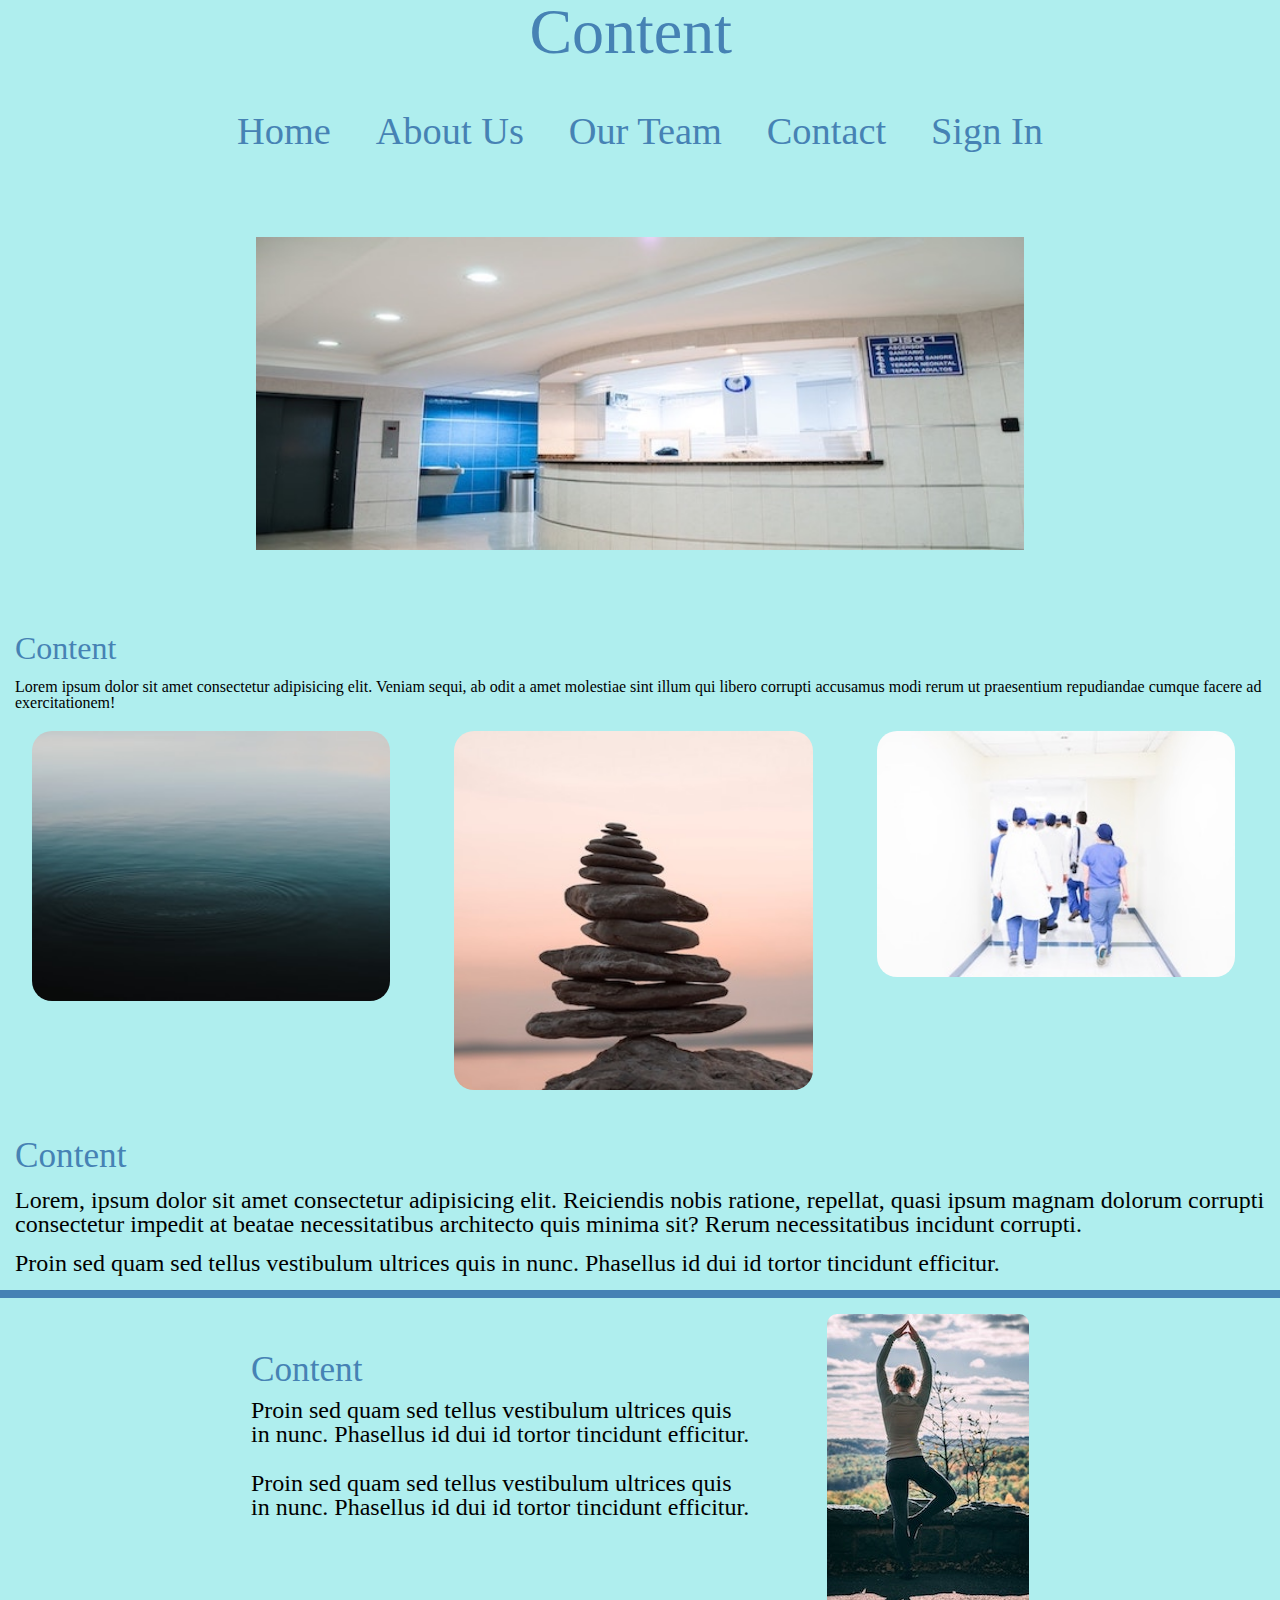
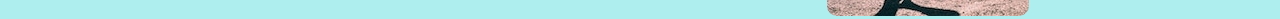
==== index.html @ 20370a3c "pushing" ====
<!doctype html>

<html lang="en">
<head>
  <meta charset="utf-8">
  <meta name="viewport" content="width=device-width, initial-scale=1.0">
  <title>Content</title>

  <link href= "https://fonts.googleapis.com/css?family=Merriweather|Teko&display=swap" rel="stylesheet">
  <link href="css/index.css" rel="stylesheet">
</head>

<body>
    <div class = 'container home'>
        <div class="nav-div">
            <nav class="navbar">
              <div class="nav-header">
                <h1>Content</h1>
              </div> 
            
              <div class="nav-links">
                  <a href="index.html">Home</a>
                  <a href="about.html">About Us</a>
                  <a href="#">Our Team</a>
                  <a href="#">Contact</a>
                  <a href="#">Sign In</a>
              </div>
            </nav>
        </div>

          <header class="intro">
                <img src="images/hospital.jpg" class ="check-in" alt="A picture of a hospital check in.">
                <h2>Content</h2>
    
                <p>Lorem ipsum dolor sit amet consectetur adipisicing elit. Veniam sequi, ab odit a amet molestiae sint illum qui libero corrupti accusamus modi rerum ut praesentium repudiandae cumque facere ad exercitationem!</p>
              </header>





        <section class ='headImages'>
            <img src = 'images/water.jpg' class='water' alt='A picture of water splashing.'>
            <img src = 'images/rocks.jpg' class='rocks' alt='A picture of stacked rocks.'>
            <img src = 'images/groupDoctors.jpg' class='group' alt='A picture of a group of doctors.'>
        </section>

        <section class='mid-content'>
                <h3>Content</h3>
                <p>Lorem, ipsum dolor sit amet consectetur adipisicing elit. Reiciendis nobis ratione, repellat, quasi ipsum magnam dolorum corrupti consectetur impedit at beatae necessitatibus architecto quis minima sit? Rerum necessitatibus incidunt corrupti.</p>

                <p>Proin sed quam sed tellus vestibulum ultrices quis in nunc. Phasellus id dui id tortor tincidunt efficitur.</p>
        </section>

        <section class='final-content'>
            <div class='walk-text'>
                <h3>Content</h3>
                <p>Proin sed quam sed tellus vestibulum ultrices quis in nunc. Phasellus id dui id tortor tincidunt efficitur.</p>

                <p>Proin sed quam sed tellus vestibulum ultrices quis in nunc. Phasellus id dui id tortor tincidunt efficitur.</p>
            </div>

            <div class='walk-img'>
                <img src='images/yogaStretch.jpg' alt='A scenic picture of a woman doing yoga.'>
            </div>
        </section>
       
    </div>
</body>
</html>
---- css/index.css ----
@font-face {
    font-family: 'Merriweather';
    font-style: normal;
    font-weight: 400;
    font-display: swap;
    src: local('Merriweather Regular'), local('Merriweather-Regular'), url(https://fonts.gstatic.com/s/merriweather/v21/u-440qyriQwlOrhSvowK_l5-fCZJ.ttf) format('truetype');
  }
  @font-face {
    font-family: 'Teko';
    font-style: normal;
    font-weight: 400;
    font-display: swap;
    src: local('Teko Regular'), local('Teko-Regular'), url(https://fonts.gstatic.com/s/teko/v9/LYjNdG7kmE0gfaN9oA.ttf) format('truetype');
  }
  * {
    box-sizing: border-box;
  }
  html {
    font-size: 62.5%;
  }
  html,
  body {
    font-family: 'Teko', sans-serif;
    color: black;
  }
  h1,
  h2,
  h3,
  h4,
  h5 {
    font-family: 'Merriweather', serif;
    color: #4682B4;
  }
  h2 {
    font-size: 3.2rem;
  }
  h3 {
    font-size: 2.8rem;
  }
  p {
    font-size: 1.6rem;
    line-height: 1.4;
  }
  .container {
    max-width: 100%;
    width: 100%;
    margin: 0 auto;
    background: #AFEEEE;
  }
  .container .intro h2 {
    padding: 15px;
    font-size: 2rem;
  }
  .container .intro p {
    padding: 0 15px;
  }
  .container .intro img {
    width: 80%;
    padding-left: 20%;
    padding-top: 5%;
    padding-bottom: 5%;
  }
  .container .headImages {
    display: flex;
    flex-wrap: wrap;
    width: 100%;
  }
  .container .headImages img {
    width: 28%;
    margin: 20px 2.5%;
    border-radius: 20px;
    height: 100%;
  }
  .container .mid-content {
    padding: 15px;
  }
  .container .mid-content h3 {
    margin-top: 13px;
    font-size: 2.2rem;
    color: #4682B4;
  }
  .container .mid-content p {
    margin-top: 15px;
    color: black;
    font-size: 1.5rem;
  }
  .container .final-content {
    border-top: 8px solid #4682B4;
    padding-top: 1rem;
    display: flex;
    justify-content: center;
    color: #F5FFFA;
  }
  .container .final-content .walk-text {
    Width: 45%;
    padding-right: 6%;
    padding-top: 3%;
  }
  .container .final-content .walk-text h3 {
    margin-bottom: 10px;
    color: #4682B4;
    font-size: 2.2rem;
  }
  .container .final-content .walk-text p {
    margin-bottom: 25px;
    font-size: 1.5rem;
    color: black;
  }
  .container .final-content .walk-img img {
    width: 100%;
    height: auto;
    border-radius: 10px;
  }
  .container .nav-div {
    display: flex;
    justify-content: center;
  }
  .container .nav-div .navbar .nav-header {
    font-size: 4rem;
    padding-bottom: 1.6rem;
    width: 100%;
    padding-left: 37%;
  }
  .container .nav-div .navbar .nav-header h1 {
    color: #4682B4;
  }
  .container .nav-div .navbar .nav-links {
    display: flex;
    justify-content: space-between;
  }
  .container .nav-div .navbar .nav-links a {
    text-decoration: none;
    color: #4682B4;
    font-size: 2.4rem;
    padding: 1.4rem;
  }
  /* http://meyerweb.com/eric/tools/css/reset/ 
     v2.0 | 20110126
     License: none (public domain)
  */
  html,
  body,
  div,
  span,
  applet,
  object,
  iframe,
  h1,
  h2,
  h3,
  h4,
  h5,
  h6,
  p,
  blockquote,
  pre,
  a,
  abbr,
  acronym,
  address,
  big,
  cite,
  code,
  del,
  dfn,
  em,
  img,
  ins,
  kbd,
  q,
  s,
  samp,
  small,
  strike,
  strong,
  sub,
  sup,
  tt,
  var,
  b,
  u,
  i,
  center,
  dl,
  dt,
  dd,
  ol,
  ul,
  li,
  fieldset,
  form,
  label,
  legend,
  table,
  caption,
  tbody,
  tfoot,
  thead,
  tr,
  th,
  td,
  article,
  aside,
  canvas,
  details,
  embed,
  figure,
  figcaption,
  footer,
  header,
  hgroup,
  menu,
  nav,
  output,
  ruby,
  section,
  summary,
  time,
  mark,
  audio,
  video {
    margin: 0;
    padding: 0;
    border: 0;
    font-size: 100%;
    font: inherit;
    vertical-align: baseline;
  }
  /* HTML5 display-role reset for older browsers */
  article,
  aside,
  details,
  figcaption,
  figure,
  footer,
  header,
  hgroup,
  menu,
  nav,
  section {
    display: block;
  }
  body {
    line-height: 1;
  }
  ol,
  ul {
    list-style: none;
  }
  blockquote,
  q {
    quotes: none;
  }
  blockquote:before,
  blockquote:after,
  q:before,
  q:after {
    content: '';
    content: none;
  }
  table {
    border-collapse: collapse;
    border-spacing: 0;
  }
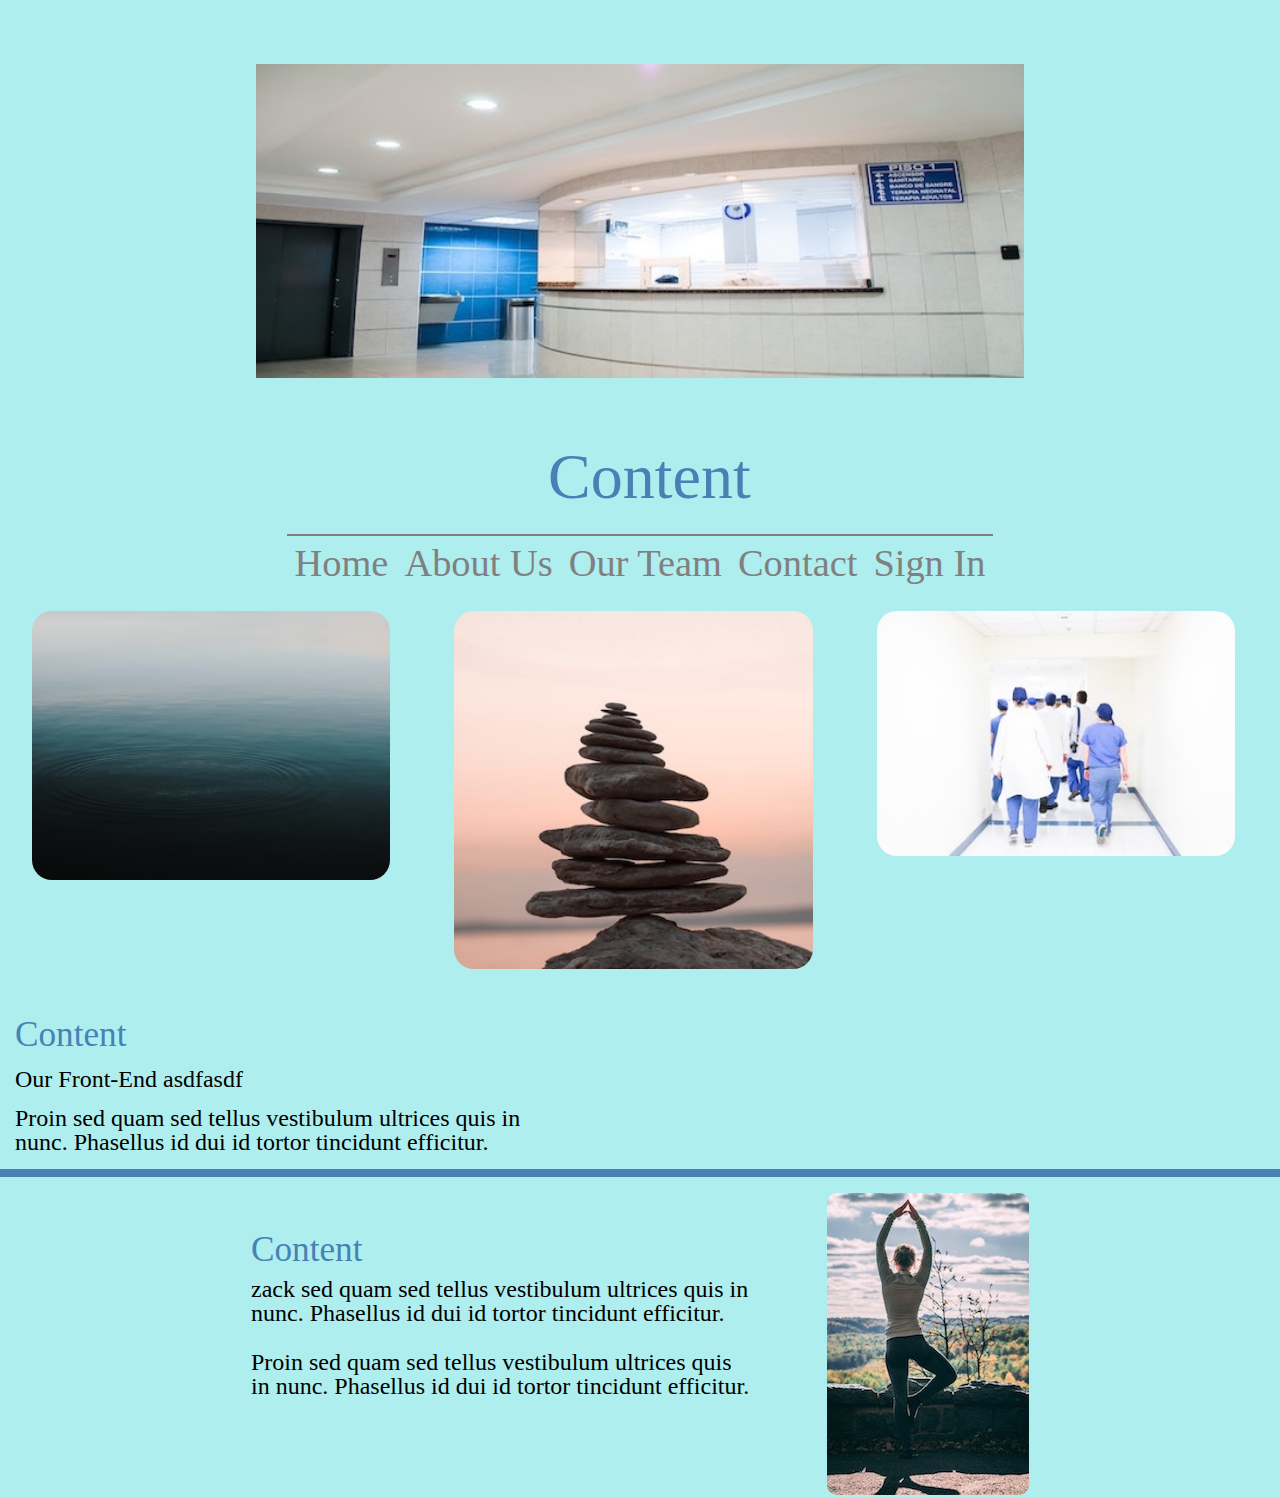
==== commit ae59e95c: "almost done w media queries then basically just got to style a little more as I please and fill in s" ====
--- a/index.html
+++ b/index.html
@@ -12,6 +12,9 @@
 
 <body>
     <div class = 'container home'>
+        <header class="intro">
+            <img src="images/hospital.jpg" class ="check-in" alt="A picture of a hospital check in.">
+          </header>
         <div class="nav-div">
             <nav class="navbar">
               <div class="nav-header">
@@ -28,12 +31,7 @@
             </nav>
         </div>
 
-          <header class="intro">
-                <img src="images/hospital.jpg" class ="check-in" alt="A picture of a hospital check in.">
-                <h2>Content</h2>
-    
-                <p>Lorem ipsum dolor sit amet consectetur adipisicing elit. Veniam sequi, ab odit a amet molestiae sint illum qui libero corrupti accusamus modi rerum ut praesentium repudiandae cumque facere ad exercitationem!</p>
-              </header>
+         
 
 
 
@@ -47,15 +45,14 @@
 
         <section class='mid-content'>
                 <h3>Content</h3>
-                <p>Lorem, ipsum dolor sit amet consectetur adipisicing elit. Reiciendis nobis ratione, repellat, quasi ipsum magnam dolorum corrupti consectetur impedit at beatae necessitatibus architecto quis minima sit? Rerum necessitatibus incidunt corrupti.</p>
-
+                <p>Our Front-End asdfasdf </p>
                 <p>Proin sed quam sed tellus vestibulum ultrices quis in nunc. Phasellus id dui id tortor tincidunt efficitur.</p>
         </section>
 
         <section class='final-content'>
             <div class='walk-text'>
                 <h3>Content</h3>
-                <p>Proin sed quam sed tellus vestibulum ultrices quis in nunc. Phasellus id dui id tortor tincidunt efficitur.</p>
+                <p>zack sed quam sed tellus vestibulum ultrices quis in nunc. Phasellus id dui id tortor tincidunt efficitur.</p>
 
                 <p>Proin sed quam sed tellus vestibulum ultrices quis in nunc. Phasellus id dui id tortor tincidunt efficitur.</p>
             </div>
--- a/css/index.css
+++ b/css/index.css
@@ -1,265 +1,320 @@
 @font-face {
-    font-family: 'Merriweather';
-    font-style: normal;
-    font-weight: 400;
-    font-display: swap;
-    src: local('Merriweather Regular'), local('Merriweather-Regular'), url(https://fonts.gstatic.com/s/merriweather/v21/u-440qyriQwlOrhSvowK_l5-fCZJ.ttf) format('truetype');
-  }
-  @font-face {
-    font-family: 'Teko';
-    font-style: normal;
-    font-weight: 400;
-    font-display: swap;
-    src: local('Teko Regular'), local('Teko-Regular'), url(https://fonts.gstatic.com/s/teko/v9/LYjNdG7kmE0gfaN9oA.ttf) format('truetype');
-  }
-  * {
-    box-sizing: border-box;
-  }
-  html {
-    font-size: 62.5%;
-  }
-  html,
-  body {
-    font-family: 'Teko', sans-serif;
-    color: black;
-  }
-  h1,
-  h2,
-  h3,
-  h4,
-  h5 {
-    font-family: 'Merriweather', serif;
-    color: #4682B4;
-  }
-  h2 {
-    font-size: 3.2rem;
-  }
-  h3 {
-    font-size: 2.8rem;
-  }
-  p {
-    font-size: 1.6rem;
-    line-height: 1.4;
-  }
-  .container {
-    max-width: 100%;
-    width: 100%;
-    margin: 0 auto;
-    background: #AFEEEE;
-  }
-  .container .intro h2 {
-    padding: 15px;
-    font-size: 2rem;
-  }
-  .container .intro p {
-    padding: 0 15px;
-  }
+  font-family: 'Merriweather';
+  font-style: normal;
+  font-weight: 400;
+  font-display: swap;
+  src: local('Merriweather Regular'), local('Merriweather-Regular'), url(https://fonts.gstatic.com/s/merriweather/v21/u-440qyriQwlOrhSvowK_l5-fCZJ.ttf) format('truetype');
+}
+@font-face {
+  font-family: 'Teko';
+  font-style: normal;
+  font-weight: 400;
+  font-display: swap;
+  src: local('Teko Regular'), local('Teko-Regular'), url(https://fonts.gstatic.com/s/teko/v9/LYjNdG7kmE0gfaN9oA.ttf) format('truetype');
+}
+* {
+  box-sizing: border-box;
+}
+html {
+  font-size: 62.5%;
+}
+html,
+body {
+  font-family: 'Teko', sans-serif;
+  color: black;
+}
+h1,
+h2,
+h3,
+h4,
+h5 {
+  font-family: 'Merriweather', serif;
+  color: #4682B4;
+}
+h2 {
+  font-size: 3.2rem;
+}
+h3 {
+  font-size: 2.8rem;
+}
+p {
+  font-size: 1.6rem;
+  line-height: 1.4;
+}
+.container {
+  max-width: 100%;
+  width: 100%;
+  margin: 0 auto;
+  background: #AFEEEE;
+}
+.container .intro h2 {
+  padding: 15px;
+  font-size: 2.2rem;
+}
+.container .intro p {
+  padding: 0 15px;
+  font-size: 1.5rem;
+}
+.container .intro img {
+  width: 80%;
+  padding-left: 20%;
+  padding-top: 5%;
+  padding-bottom: 5%;
+}
+@media (max-width: 715px) {
   .container .intro img {
-    width: 80%;
-    padding-left: 20%;
-    padding-top: 5%;
-    padding-bottom: 5%;
-  }
-  .container .headImages {
-    display: flex;
-    flex-wrap: wrap;
-    width: 100%;
-  }
-  .container .headImages img {
-    width: 28%;
-    margin: 20px 2.5%;
-    border-radius: 20px;
-    height: 100%;
-  }
-  .container .mid-content {
-    padding: 15px;
-  }
-  .container .mid-content h3 {
-    margin-top: 13px;
-    font-size: 2.2rem;
-    color: #4682B4;
-  }
-  .container .mid-content p {
-    margin-top: 15px;
-    color: black;
-    font-size: 1.5rem;
-  }
-  .container .final-content {
-    border-top: 8px solid #4682B4;
-    padding-top: 1rem;
+    width: 100%;
+    padding-left: 0%;
     display: flex;
     justify-content: center;
-    color: #F5FFFA;
-  }
+    padding: 1%;
+  }
+}
+.container .headImages {
+  display: flex;
+  flex-wrap: wrap;
+  width: 100%;
+}
+@media (max-width: 715px) {
+  .container .headImages .water,
+  .container .headImages .rocks {
+    display: none;
+  }
+}
+@media (max-width: 715px) {
+  .container .headImages .group {
+    width: 100%;
+  }
+}
+.container .headImages img {
+  width: 28%;
+  margin: 20px 2.5%;
+  border-radius: 20px;
+  height: 100%;
+}
+.container .mid-content {
+  padding: 15px;
+}
+.container .mid-content h3 {
+  margin-top: 13px;
+  font-size: 2.2rem;
+  color: #4682B4;
+}
+.container .mid-content p {
+  margin-top: 15px;
+  color: black;
+  font-size: 1.5rem;
+  width: 45%;
+}
+.container .final-content {
+  border-top: 8px solid #4682B4;
+  padding-top: 1rem;
+  display: flex;
+  justify-content: center;
+  color: #F5FFFA;
+}
+.container .final-content .walk-text {
+  width: 45%;
+  padding-right: 6%;
+  padding-top: 3%;
+}
+@media (max-width: 715px) {
   .container .final-content .walk-text {
-    Width: 45%;
-    padding-right: 6%;
-    padding-top: 3%;
-  }
-  .container .final-content .walk-text h3 {
-    margin-bottom: 10px;
-    color: #4682B4;
-    font-size: 2.2rem;
-  }
-  .container .final-content .walk-text p {
-    margin-bottom: 25px;
+    width: 100%;
+  }
+}
+.container .final-content .walk-text h3 {
+  margin-bottom: 10px;
+  color: #4682B4;
+  font-size: 2.2rem;
+}
+.container .final-content .walk-text p {
+  margin-bottom: 25px;
+  font-size: 1.5rem;
+  color: black;
+}
+.container .final-content .walk-img img {
+  width: 100%;
+  height: auto;
+  border-radius: 10px;
+}
+.container .nav-div {
+  display: flex;
+  justify-content: center;
+}
+@media (max-width: 715px) {
+  .container .nav-div {
+    width: 100%;
+  }
+}
+@media (max-width: 715px) {
+  .container .nav-div .navbar {
+    width: 100%;
+  }
+}
+.container .nav-div .navbar .nav-header {
+  font-size: 4rem;
+  padding-bottom: 1.6rem;
+  width: 100%;
+  padding-left: 37%;
+}
+@media (max-width: 715px) {
+  .container .nav-div .navbar .nav-header {
+    font-size: 2rem;
+    display: flex;
+    padding-left: 0%;
+    justify-content: center;
+  }
+}
+.container .nav-div .navbar .nav-header h1 {
+  color: #4682B4;
+}
+.container .nav-div .navbar .nav-links {
+  display: flex;
+  justify-content: space-between;
+}
+@media (mad-width: 715px) {
+  .container .nav-div .navbar .nav-links {
+    justify-content: center;
+  }
+}
+.container .nav-div .navbar .nav-links a {
+  text-decoration: none;
+  color: gray;
+  border-top: 2px solid grey;
+  font-size: 2.4rem;
+  padding: 0.5rem;
+}
+@media (max-width: 715px) {
+  .container .nav-div .navbar .nav-links a {
     font-size: 1.5rem;
-    color: black;
-  }
-  .container .final-content .walk-img img {
-    width: 100%;
-    height: auto;
-    border-radius: 10px;
-  }
-  .container .nav-div {
-    display: flex;
-    justify-content: center;
-  }
-  .container .nav-div .navbar .nav-header {
-    font-size: 4rem;
-    padding-bottom: 1.6rem;
-    width: 100%;
-    padding-left: 37%;
-  }
-  .container .nav-div .navbar .nav-header h1 {
-    color: #4682B4;
-  }
-  .container .nav-div .navbar .nav-links {
-    display: flex;
-    justify-content: space-between;
-  }
-  .container .nav-div .navbar .nav-links a {
-    text-decoration: none;
-    color: #4682B4;
-    font-size: 2.4rem;
-    padding: 1.4rem;
-  }
-  /* http://meyerweb.com/eric/tools/css/reset/ 
-     v2.0 | 20110126
-     License: none (public domain)
-  */
-  html,
-  body,
-  div,
-  span,
-  applet,
-  object,
-  iframe,
-  h1,
-  h2,
-  h3,
-  h4,
-  h5,
-  h6,
-  p,
-  blockquote,
-  pre,
-  a,
-  abbr,
-  acronym,
-  address,
-  big,
-  cite,
-  code,
-  del,
-  dfn,
-  em,
-  img,
-  ins,
-  kbd,
-  q,
-  s,
-  samp,
-  small,
-  strike,
-  strong,
-  sub,
-  sup,
-  tt,
-  var,
-  b,
-  u,
-  i,
-  center,
-  dl,
-  dt,
-  dd,
-  ol,
-  ul,
-  li,
-  fieldset,
-  form,
-  label,
-  legend,
-  table,
-  caption,
-  tbody,
-  tfoot,
-  thead,
-  tr,
-  th,
-  td,
-  article,
-  aside,
-  canvas,
-  details,
-  embed,
-  figure,
-  figcaption,
-  footer,
-  header,
-  hgroup,
-  menu,
-  nav,
-  output,
-  ruby,
-  section,
-  summary,
-  time,
-  mark,
-  audio,
-  video {
-    margin: 0;
-    padding: 0;
-    border: 0;
-    font-size: 100%;
-    font: inherit;
-    vertical-align: baseline;
-  }
-  /* HTML5 display-role reset for older browsers */
-  article,
-  aside,
-  details,
-  figcaption,
-  figure,
-  footer,
-  header,
-  hgroup,
-  menu,
-  nav,
-  section {
-    display: block;
-  }
-  body {
-    line-height: 1;
-  }
-  ol,
-  ul {
-    list-style: none;
-  }
-  blockquote,
-  q {
-    quotes: none;
-  }
-  blockquote:before,
-  blockquote:after,
-  q:before,
-  q:after {
-    content: '';
-    content: none;
-  }
-  table {
-    border-collapse: collapse;
-    border-spacing: 0;
-  }
-  +  }
+}
+/* http://meyerweb.com/eric/tools/css/reset/ 
+   v2.0 | 20110126
+   License: none (public domain)
+*/
+html,
+body,
+div,
+span,
+applet,
+object,
+iframe,
+h1,
+h2,
+h3,
+h4,
+h5,
+h6,
+p,
+blockquote,
+pre,
+a,
+abbr,
+acronym,
+address,
+big,
+cite,
+code,
+del,
+dfn,
+em,
+img,
+ins,
+kbd,
+q,
+s,
+samp,
+small,
+strike,
+strong,
+sub,
+sup,
+tt,
+var,
+b,
+u,
+i,
+center,
+dl,
+dt,
+dd,
+ol,
+ul,
+li,
+fieldset,
+form,
+label,
+legend,
+table,
+caption,
+tbody,
+tfoot,
+thead,
+tr,
+th,
+td,
+article,
+aside,
+canvas,
+details,
+embed,
+figure,
+figcaption,
+footer,
+header,
+hgroup,
+menu,
+nav,
+output,
+ruby,
+section,
+summary,
+time,
+mark,
+audio,
+video {
+  margin: 0;
+  padding: 0;
+  border: 0;
+  font-size: 100%;
+  font: inherit;
+  vertical-align: baseline;
+}
+/* HTML5 display-role reset for older browsers */
+article,
+aside,
+details,
+figcaption,
+figure,
+footer,
+header,
+hgroup,
+menu,
+nav,
+section {
+  display: block;
+}
+body {
+  line-height: 1;
+}
+ol,
+ul {
+  list-style: none;
+}
+blockquote,
+q {
+  quotes: none;
+}
+blockquote:before,
+blockquote:after,
+q:before,
+q:after {
+  content: '';
+  content: none;
+}
+table {
+  border-collapse: collapse;
+  border-spacing: 0;
+}
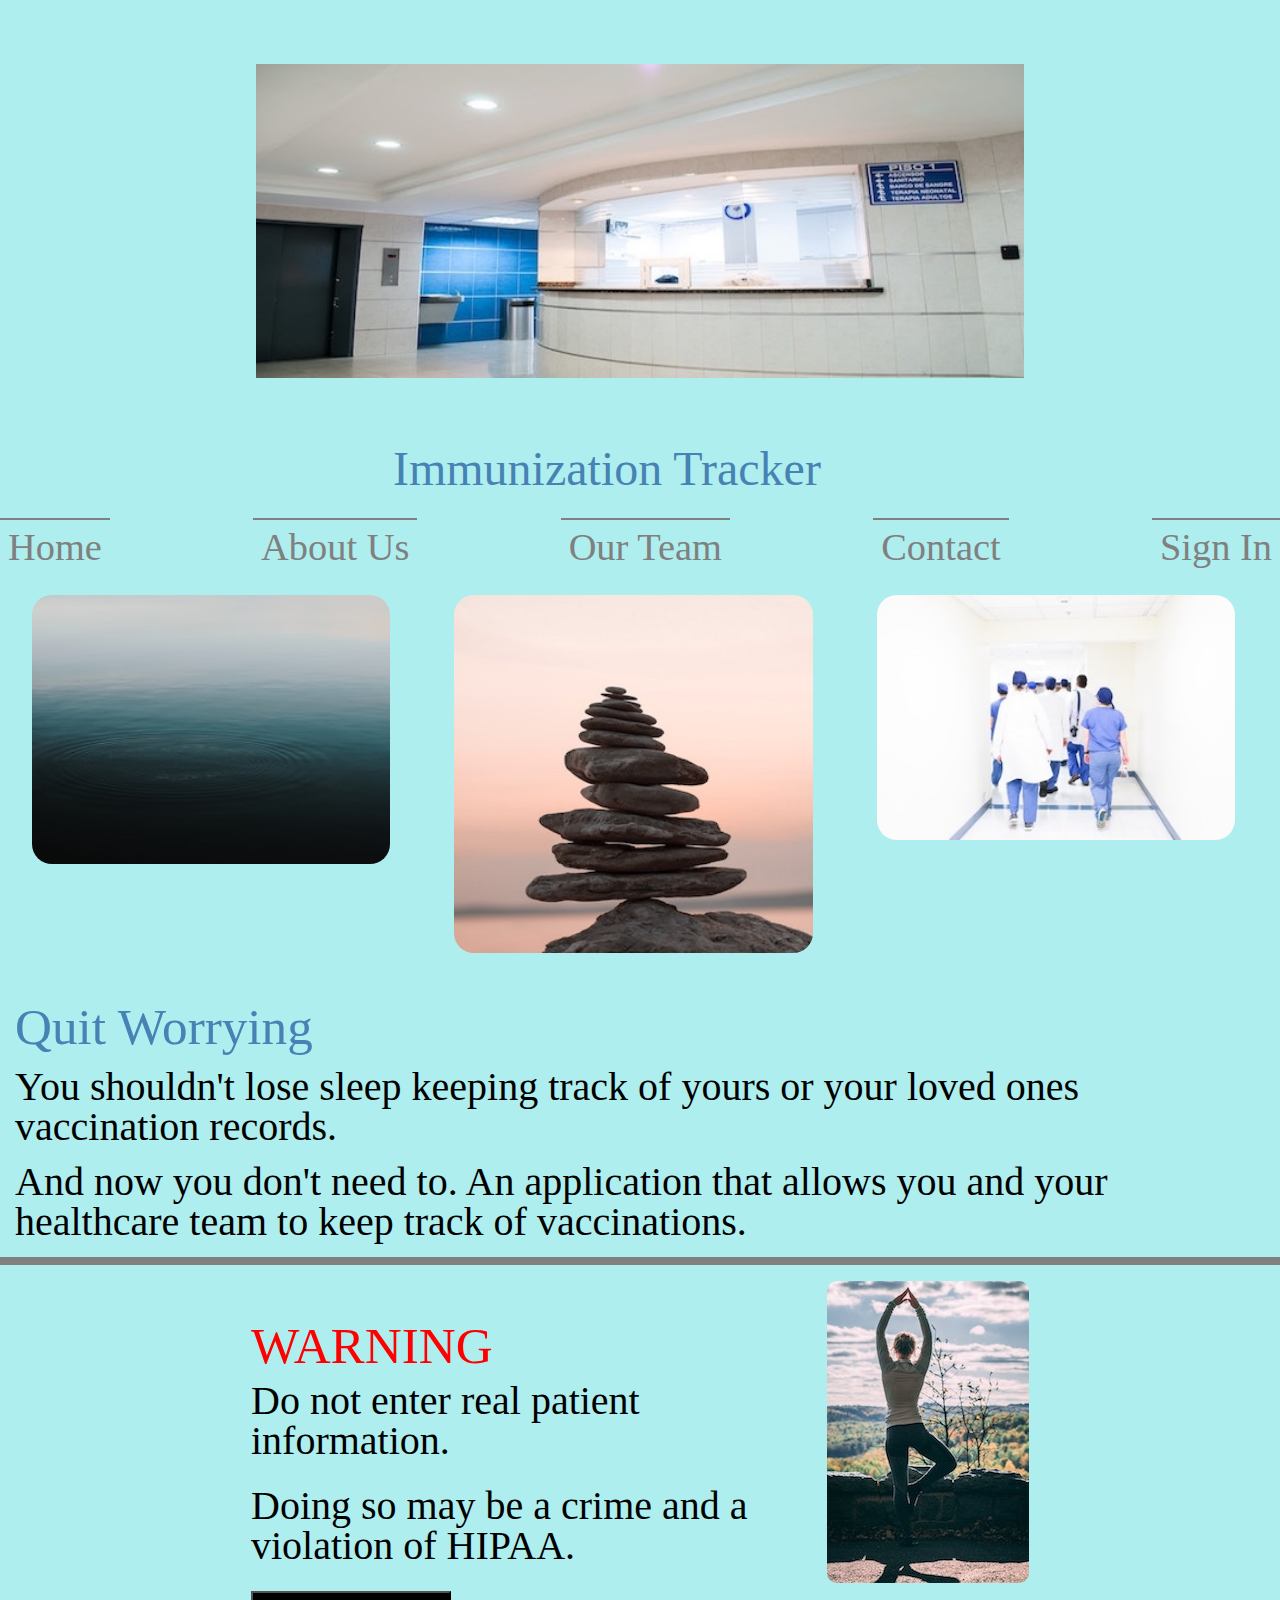
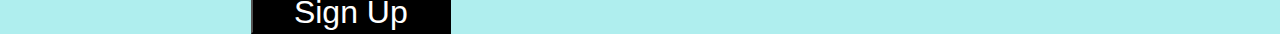
==== commit d36bfea3: "got sign up button, content all filled with text instead of lorem, website is responsive. any and al" ====
--- a/index.html
+++ b/index.html
@@ -18,7 +18,7 @@
         <div class="nav-div">
             <nav class="navbar">
               <div class="nav-header">
-                <h1>Content</h1>
+                <h1>Immunization Tracker</h1>
               </div> 
             
               <div class="nav-links">
@@ -44,17 +44,21 @@
         </section>
 
         <section class='mid-content'>
-                <h3>Content</h3>
-                <p>Our Front-End asdfasdf </p>
-                <p>Proin sed quam sed tellus vestibulum ultrices quis in nunc. Phasellus id dui id tortor tincidunt efficitur.</p>
+                <h3>Quit Worrying</h3>
+                <p>You shouldn't lose sleep keeping track of yours or your loved ones vaccination records.</p>
+                <p>And now you don't need to. An application that allows you and your healthcare team to keep track of vaccinations.</p>
         </section>
 
         <section class='final-content'>
             <div class='walk-text'>
-                <h3>Content</h3>
-                <p>zack sed quam sed tellus vestibulum ultrices quis in nunc. Phasellus id dui id tortor tincidunt efficitur.</p>
+                <h3>WARNING</h3>
+                <p>Do not enter real patient information.</p>
 
-                <p>Proin sed quam sed tellus vestibulum ultrices quis in nunc. Phasellus id dui id tortor tincidunt efficitur.</p>
+                <p>Doing so may be a crime and a violation of HIPAA.</p>
+
+                <div class="btn">
+                    <button class="sign-up-btn">Sign Up</button>
+                  </div>
             </div>
 
             <div class='walk-img'>
--- a/css/index.css
+++ b/css/index.css
@@ -97,17 +97,17 @@
 }
 .container .mid-content h3 {
   margin-top: 13px;
-  font-size: 2.2rem;
+  font-size: 3.2rem;
   color: #4682B4;
 }
 .container .mid-content p {
   margin-top: 15px;
   color: black;
-  font-size: 1.5rem;
-  width: 45%;
+  font-size: 2.5rem;
+  width: 100%;
 }
 .container .final-content {
-  border-top: 8px solid #4682B4;
+  border-top: 8px solid grey;
   padding-top: 1rem;
   display: flex;
   justify-content: center;
@@ -125,13 +125,24 @@
 }
 .container .final-content .walk-text h3 {
   margin-bottom: 10px;
-  color: #4682B4;
-  font-size: 2.2rem;
+  color: red;
+  font-size: 3.2rem;
 }
 .container .final-content .walk-text p {
   margin-bottom: 25px;
-  font-size: 1.5rem;
+  font-size: 2.5rem;
   color: black;
+}
+.container .final-content .walk-text .btn button {
+  background: black;
+  color: white;
+  font-size: 2rem;
+  width: 40%;
+  justify-content: center;
+}
+.container .final-content .walk-text .btn button:hover {
+  background-color: teal;
+  color: white;
 }
 .container .final-content .walk-img img {
   width: 100%;
@@ -147,16 +158,14 @@
     width: 100%;
   }
 }
-@media (max-width: 715px) {
-  .container .nav-div .navbar {
-    width: 100%;
-  }
+.container .nav-div .navbar {
+  width: 100%;
 }
 .container .nav-div .navbar .nav-header {
   font-size: 4rem;
   padding-bottom: 1.6rem;
   width: 100%;
-  padding-left: 37%;
+  padding-left: 23%;
 }
 @media (max-width: 715px) {
   .container .nav-div .navbar .nav-header {
@@ -168,6 +177,13 @@
 }
 .container .nav-div .navbar .nav-header h1 {
   color: #4682B4;
+  font-size: 3rem;
+  padding-left: 10%;
+}
+@media (max-width: 715px) {
+  .container .nav-div .navbar .nav-header h1 {
+    padding-left: 0%;
+  }
 }
 .container .nav-div .navbar .nav-links {
   display: flex;
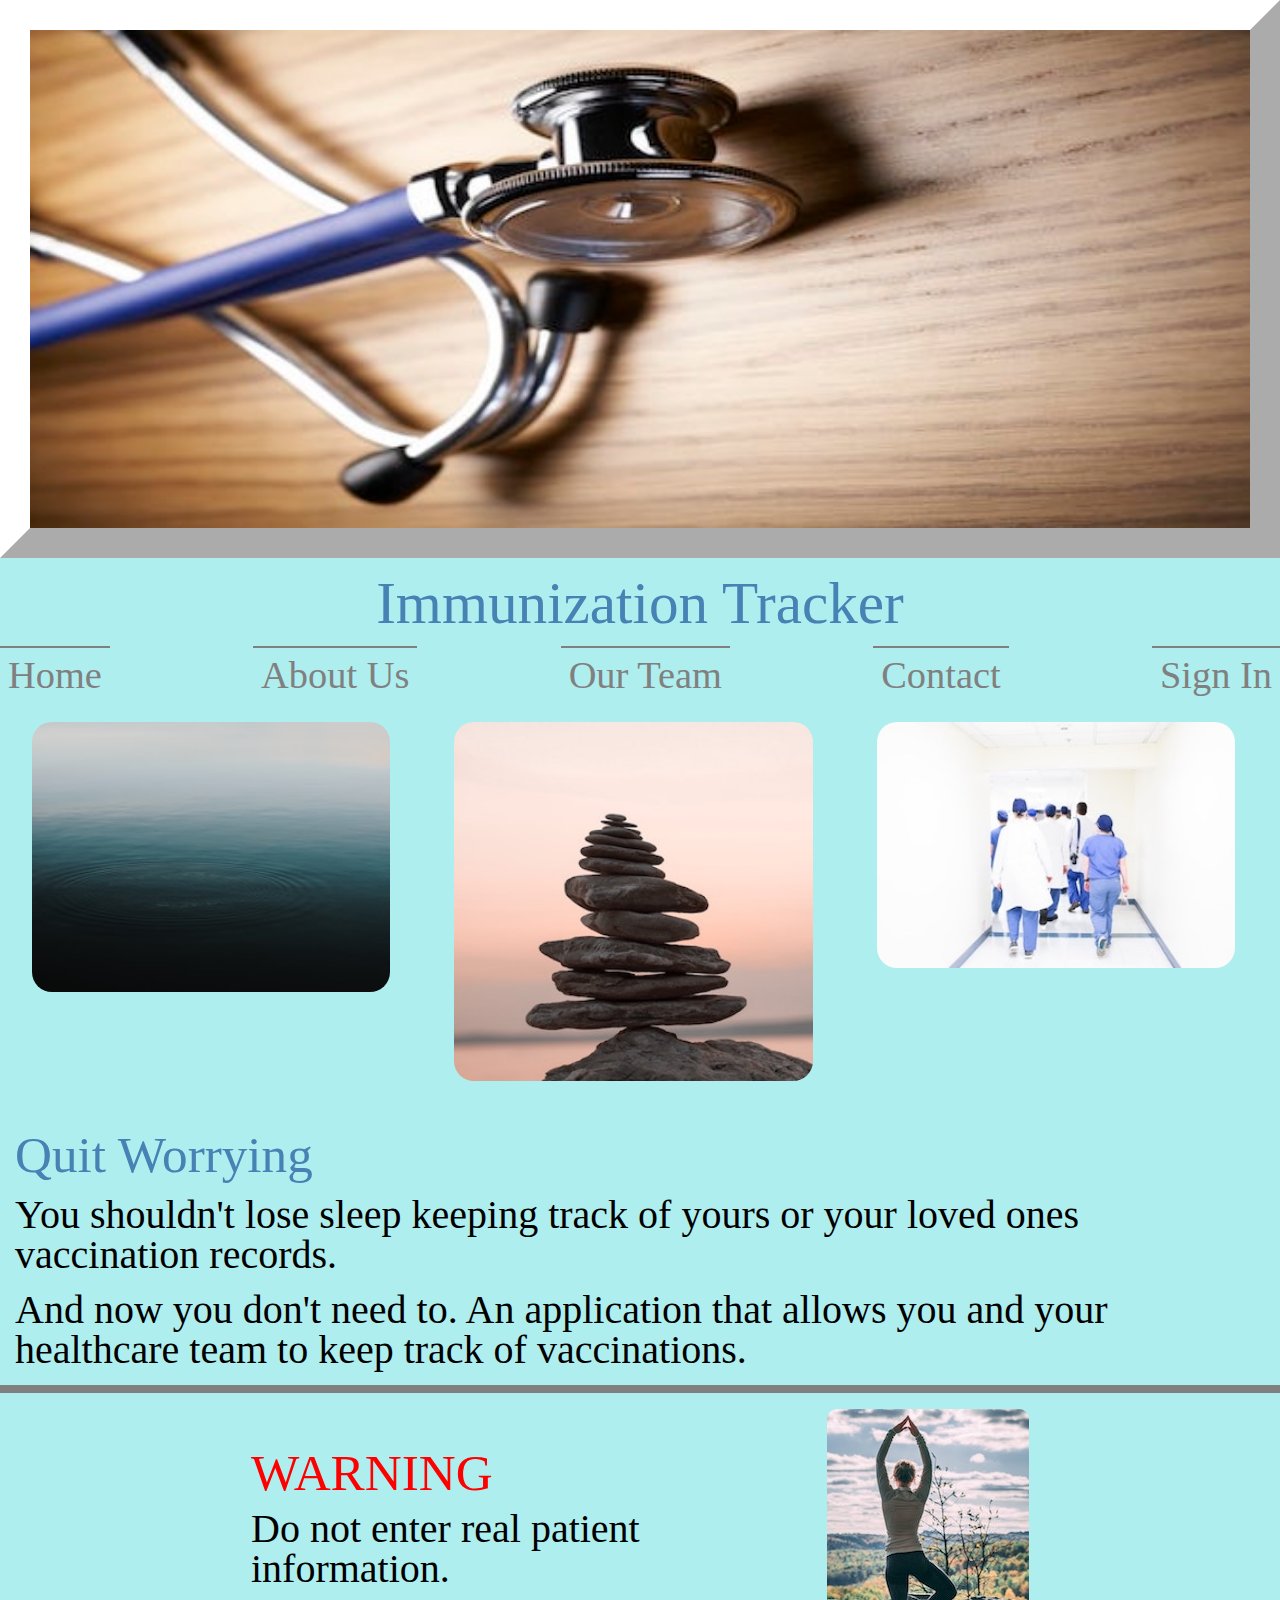
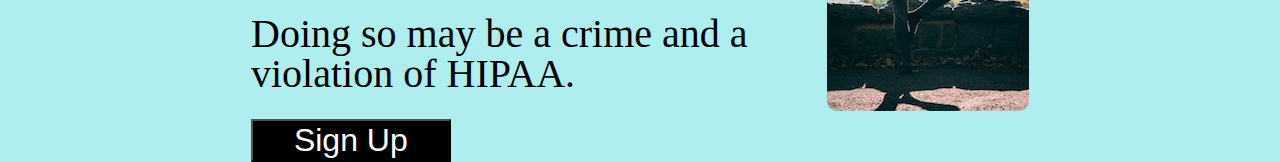
==== commit bc10d3b6: "..." ====
--- a/index.html
+++ b/index.html
@@ -13,7 +13,7 @@
 <body>
     <div class = 'container home'>
         <header class="intro">
-            <img src="images/hospital.jpg" class ="check-in" alt="A picture of a hospital check in.">
+            <img src="images/heartCheck.jpeg" class ="check-in" alt="A picture of a hospital check in.">
           </header>
         <div class="nav-div">
             <nav class="navbar">
@@ -26,7 +26,7 @@
                   <a href="about.html">About Us</a>
                   <a href="#">Our Team</a>
                   <a href="#">Contact</a>
-                  <a href="#">Sign In</a>
+                  <a href="https://fe-immunization.netlify.com/">Sign In</a>
               </div>
             </nav>
         </div>
--- a/css/index.css
+++ b/css/index.css
@@ -49,22 +49,19 @@
 }
 .container .intro h2 {
   padding: 15px;
-  font-size: 2.2rem;
+  font-size: 2.4rem;
 }
 .container .intro p {
   padding: 0 15px;
-  font-size: 1.5rem;
+  font-size: 2rem;
 }
 .container .intro img {
-  width: 80%;
-  padding-left: 20%;
-  padding-top: 5%;
-  padding-bottom: 5%;
+  border: 30px outset white;
+  background: lightgray;
+  width: 100%;
 }
 @media (max-width: 715px) {
   .container .intro img {
-    width: 100%;
-    padding-left: 0%;
     display: flex;
     justify-content: center;
     padding: 1%;
@@ -165,25 +162,20 @@
   font-size: 4rem;
   padding-bottom: 1.6rem;
   width: 100%;
-  padding-left: 23%;
+  display: flex;
+  justify-content: center;
+  padding: 1%;
 }
 @media (max-width: 715px) {
   .container .nav-div .navbar .nav-header {
     font-size: 2rem;
-    display: flex;
-    padding-left: 0%;
-    justify-content: center;
   }
 }
 .container .nav-div .navbar .nav-header h1 {
   color: #4682B4;
-  font-size: 3rem;
-  padding-left: 10%;
-}
-@media (max-width: 715px) {
-  .container .nav-div .navbar .nav-header h1 {
-    padding-left: 0%;
-  }
+  font-size: 3.7rem;
+}
+@media (max-width: 715px) {
 }
 .container .nav-div .navbar .nav-links {
   display: flex;
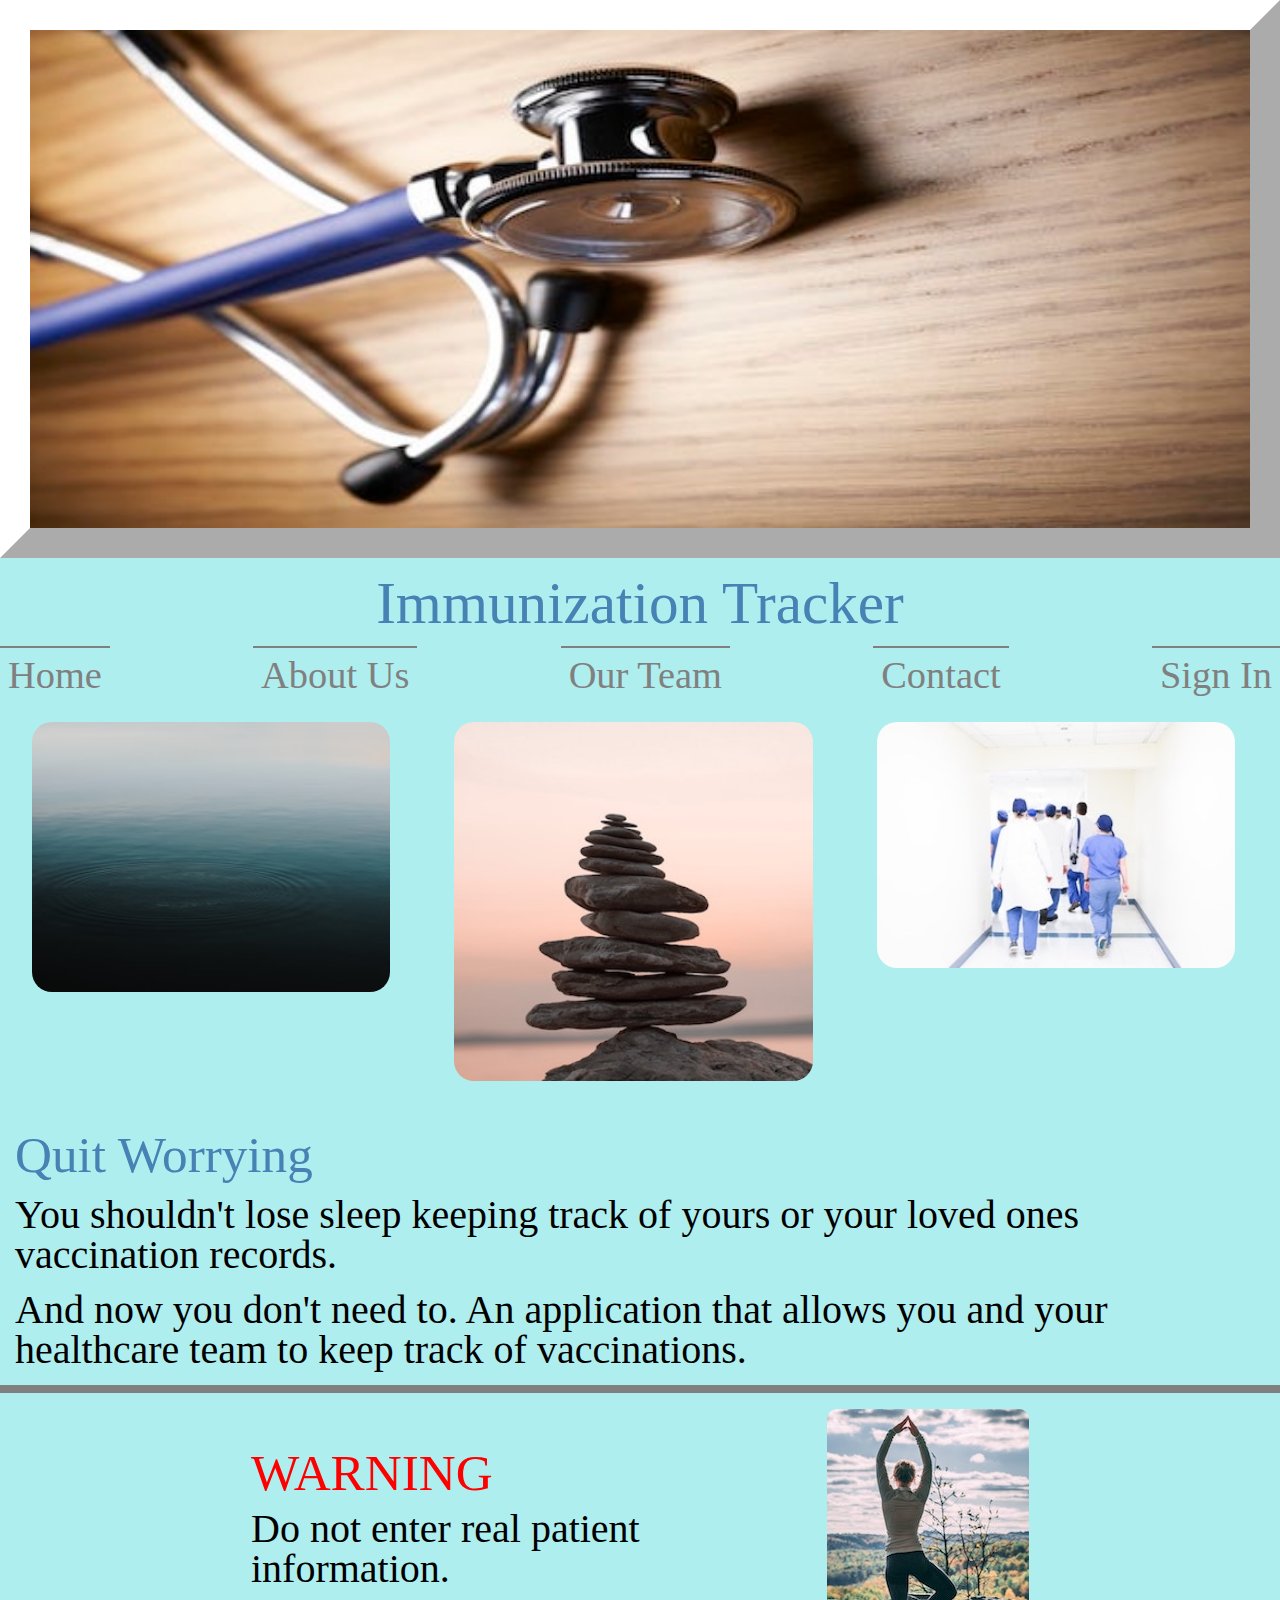
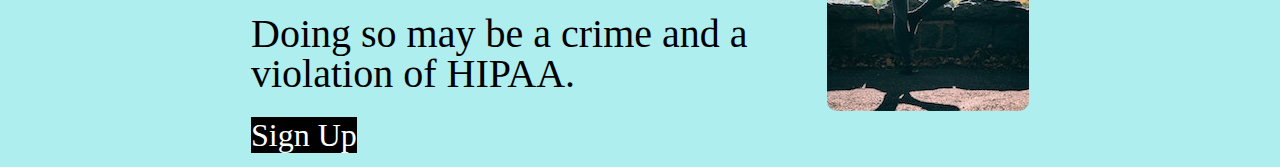
==== commit ee2198dd: "added link to sign up button" ====
--- a/index.html
+++ b/index.html
@@ -57,7 +57,7 @@
                 <p>Doing so may be a crime and a violation of HIPAA.</p>
 
                 <div class="btn">
-                    <button class="sign-up-btn">Sign Up</button>
+                    <a href="https://fe-immunization.netlify.com/" class="sign-up-btn">Sign Up</a>
                   </div>
             </div>
 
--- a/css/index.css
+++ b/css/index.css
@@ -130,14 +130,18 @@
   font-size: 2.5rem;
   color: black;
 }
-.container .final-content .walk-text .btn button {
+.container .final-content .walk-text .btn {
+  margin-bottom: 1rem;
+}
+.container .final-content .walk-text .btn a {
   background: black;
   color: white;
   font-size: 2rem;
   width: 40%;
   justify-content: center;
-}
-.container .final-content .walk-text .btn button:hover {
+  text-decoration: none;
+}
+.container .final-content .walk-text .btn a:hover {
   background-color: teal;
   color: white;
 }
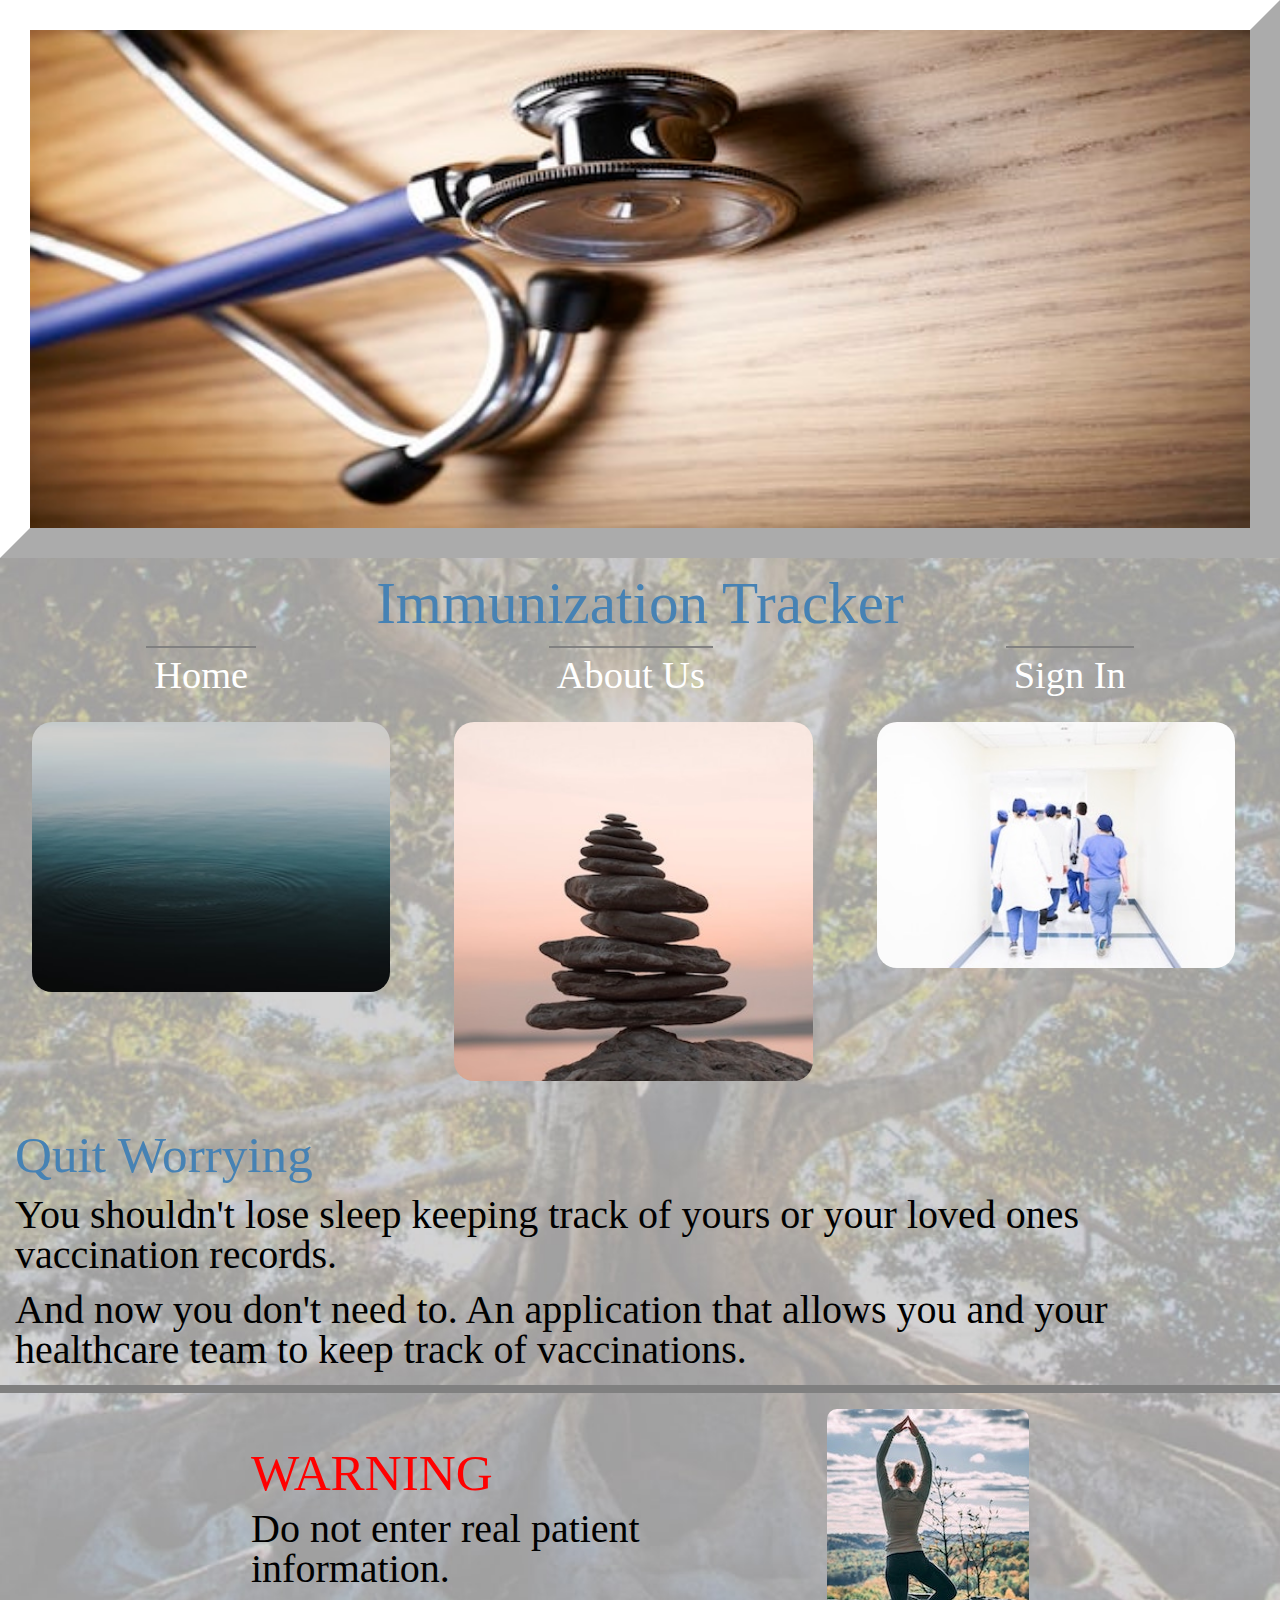
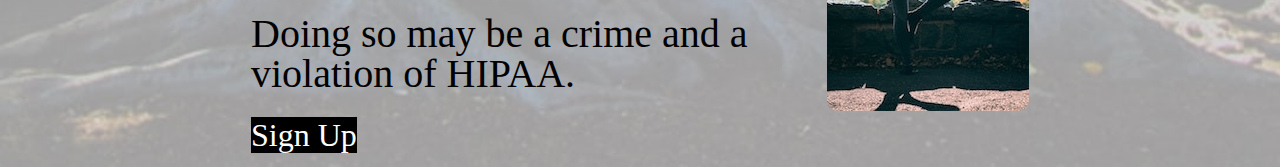
==== commit 4cceceec: "tweaked nav bar" ====
--- a/index.html
+++ b/index.html
@@ -24,8 +24,7 @@
               <div class="nav-links">
                   <a href="index.html">Home</a>
                   <a href="about.html">About Us</a>
-                  <a href="#">Our Team</a>
-                  <a href="#">Contact</a>
+
                   <a href="https://fe-immunization.netlify.com/">Sign In</a>
               </div>
             </nav>
--- a/css/index.css
+++ b/css/index.css
@@ -47,6 +47,11 @@
   margin: 0 auto;
   background: #AFEEEE;
 }
+.container {
+  background-image: url(../images/earthTree.jpeg);
+  background-repeat: no-repeat;
+  background-size: cover;
+}
 .container .intro h2 {
   padding: 15px;
   font-size: 2.4rem;
@@ -150,6 +155,53 @@
   height: auto;
   border-radius: 10px;
 }
+.container .last {
+  border-top: 8px solid grey;
+  padding-top: 1rem;
+  display: flex;
+  justify-content: center;
+  color: #F5FFFA;
+}
+.container .last .walk-text {
+  width: 45%;
+  padding-right: 6%;
+  padding-top: 3%;
+}
+@media (max-width: 715px) {
+  .container .last .walk-text {
+    width: 100%;
+  }
+}
+.container .last .walk-text h3 {
+  margin-bottom: 10px;
+  color: red;
+  font-size: 3.2rem;
+}
+.container .last .walk-text p {
+  margin-bottom: 25px;
+  font-size: 2.5rem;
+  color: black;
+}
+.container .last .walk-text .btn {
+  margin-bottom: 1rem;
+}
+.container .last .walk-text .btn a {
+  background: black;
+  color: white;
+  font-size: 2rem;
+  width: 40%;
+  justify-content: center;
+  text-decoration: none;
+}
+.container .last .walk-text .btn a:hover {
+  background-color: teal;
+  color: white;
+}
+.container .last .walk-img img {
+  width: 100%;
+  height: auto;
+  border-radius: 10px;
+}
 .container .nav-div {
   display: flex;
   justify-content: center;
@@ -183,7 +235,7 @@
 }
 .container .nav-div .navbar .nav-links {
   display: flex;
-  justify-content: space-between;
+  justify-content: space-around;
 }
 @media (mad-width: 715px) {
   .container .nav-div .navbar .nav-links {
@@ -192,7 +244,7 @@
 }
 .container .nav-div .navbar .nav-links a {
   text-decoration: none;
-  color: gray;
+  color: white;
   border-top: 2px solid grey;
   font-size: 2.4rem;
   padding: 0.5rem;
